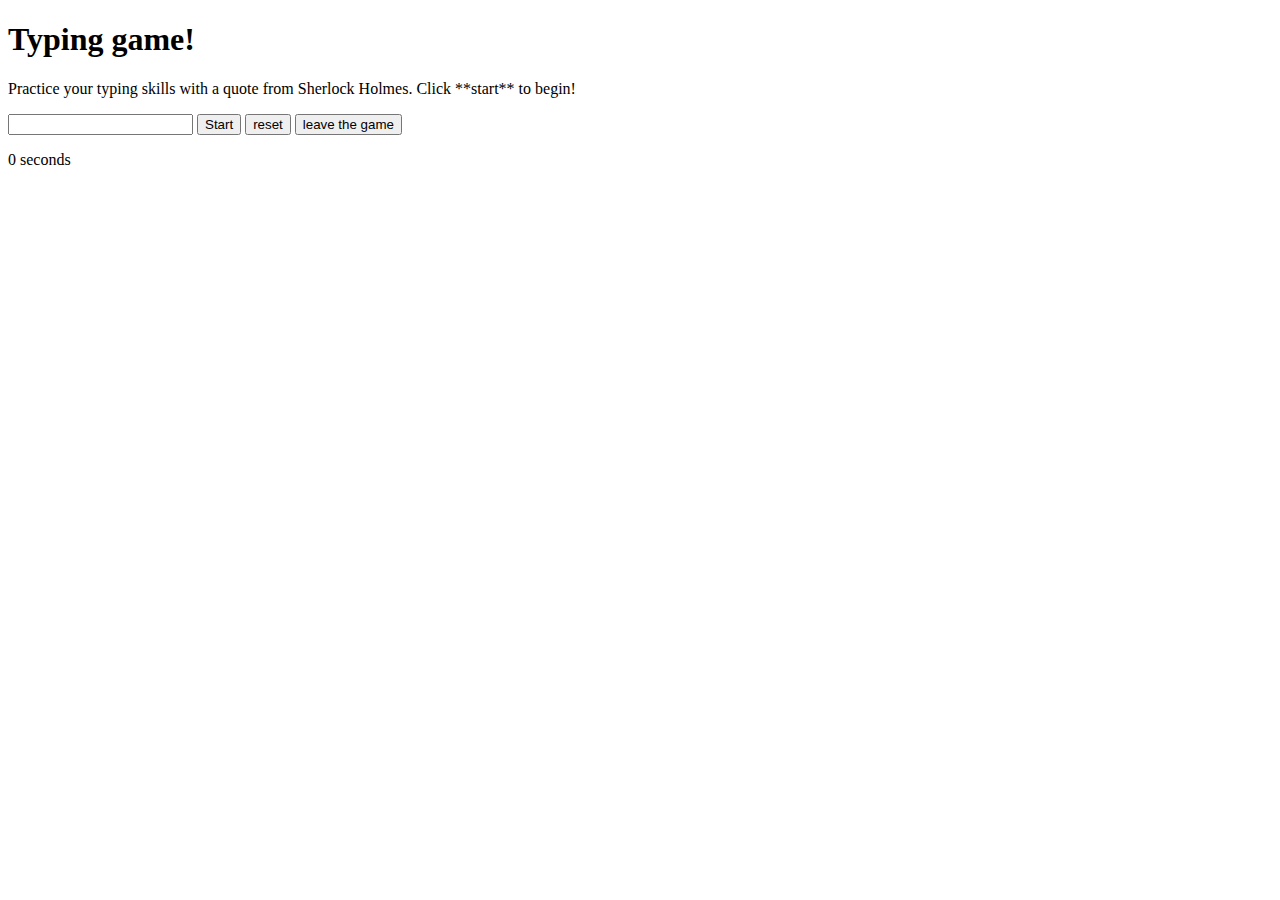
==== index.html @ 03853aa9 "Ajout d'un chronomètre affiché sur l'interface" ====
<!DOCTYPE html>
<html lang="en">
<head>
    <meta charset="UTF-8">
    <meta name="viewport" content="width=device-width, initial-scale=1.0">
    <title>Main</title>
    <link rel="stylesheet" href="./style.css">
</head>
<body>
    <h1>Typing game!</h1>
  <p>Practice your typing skills with a quote from Sherlock Holmes. Click **start** to begin!</p>
  <p id="quote"></p> <!-- Ceci affichera la citation -->
  <p id="message"></p> <!-- Ceci affichera chaque messages d'état -->
  <div>
    <input type="text" aria-label="current word" id="typed-value" /> <!-- La zone de texte pour la saisie -->
    <button type="button" id="start">Start</button> <!-- Pour commencer le jeu -->
    <button type="reset" id="reset">reset</button> <!--Recommence une partie -->
    <button type="button" id="quit">leave the game</button> <!-- retourne sur l'écran d'accueil-->
    <p><span id="timer">0</span> seconds</p>
  </div>
  <script src="script.js"></script>
</body>
</html>
---- style.css ----
.highlight {
    background-color: yellow;
  }
  
  .error {
    background-color: lightcoral;
    border: red;
  }
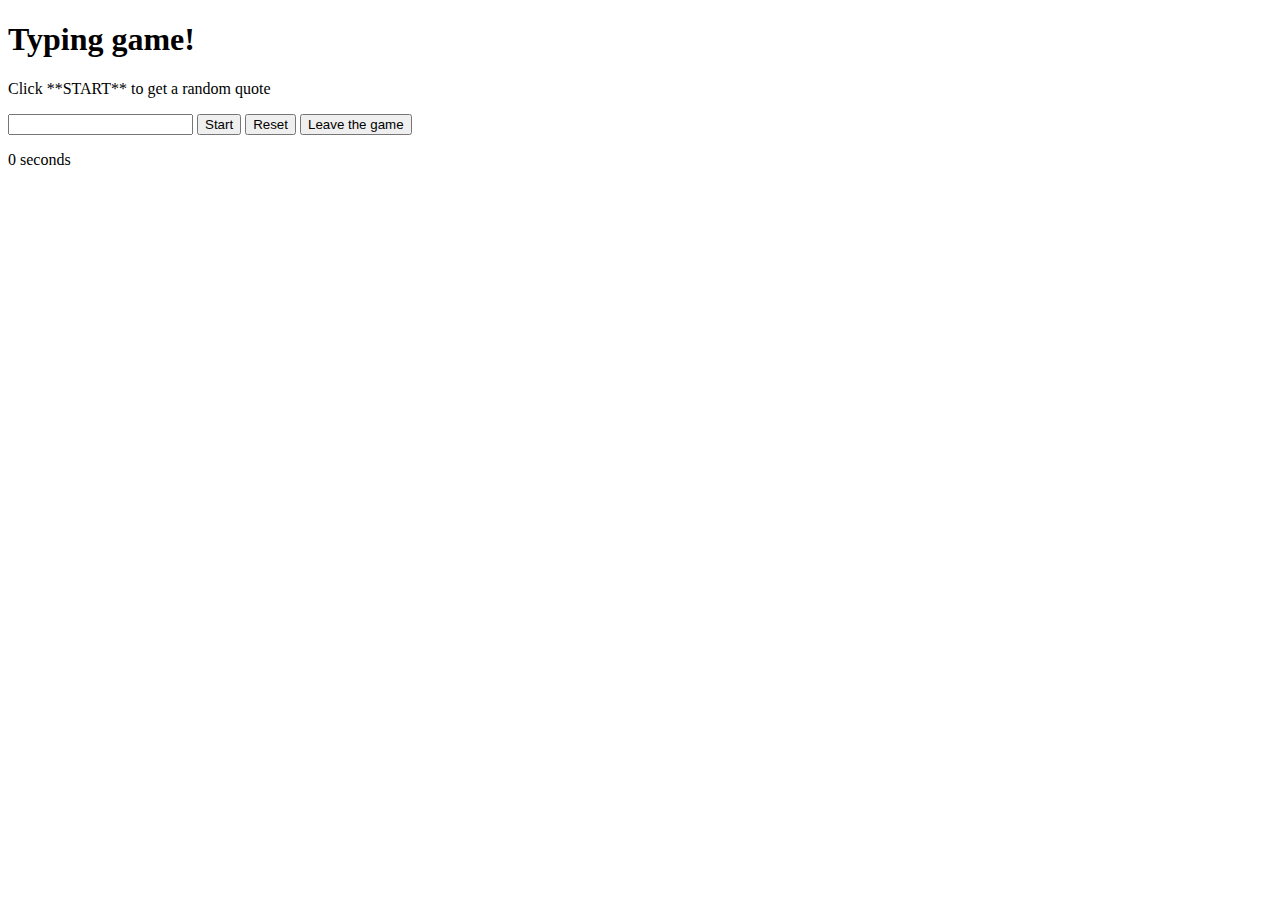
==== commit 6806a3cd: "Implémentation de l'option pour recommencer une partie" ====
--- a/index.html
+++ b/index.html
@@ -8,14 +8,15 @@
 </head>
 <body>
     <h1>Typing game!</h1>
-  <p>Practice your typing skills with a quote from Sherlock Holmes. Click **start** to begin!</p>
+  <p>Click **START** to get a random quote</p>
   <p id="quote"></p> <!-- Ceci affichera la citation -->
   <p id="message"></p> <!-- Ceci affichera chaque messages d'état -->
   <div>
     <input type="text" aria-label="current word" id="typed-value" /> <!-- La zone de texte pour la saisie -->
     <button type="button" id="start">Start</button> <!-- Pour commencer le jeu -->
-    <button type="reset" id="reset">reset</button> <!--Recommence une partie -->
-    <button type="button" id="quit">leave the game</button> <!-- retourne sur l'écran d'accueil-->
+    <button type="reset" id="reset">Reset</button> <!--Recommence une partie -->
+    <button type="button" id="restart">Restart</button> <!--Recommence la phrase-->
+    <button type="button" id="quit">Leave the game</button> <!-- retourne sur l'écran d'accueil-->
     <p><span id="timer">0</span> seconds</p>
   </div>
   <script src="script.js"></script>
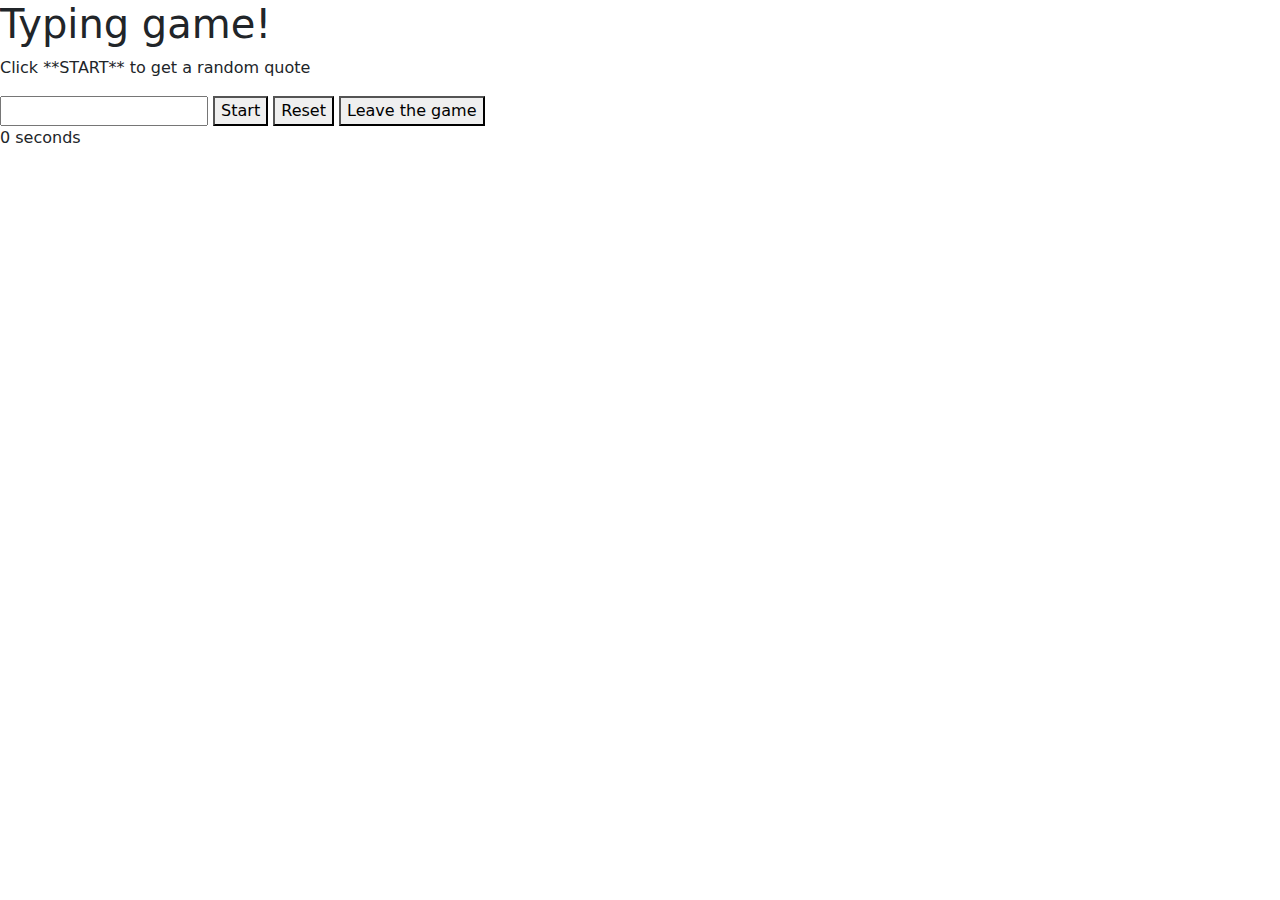
==== commit 5b2696f0: "Css de la page d'accueil" ====
--- a/index.html
+++ b/index.html
@@ -5,6 +5,8 @@
     <meta name="viewport" content="width=device-width, initial-scale=1.0">
     <title>Main</title>
     <link rel="stylesheet" href="./style.css">
+    <link rel="stylesheet" href="https://cdn.jsdelivr.net/npm/bootstrap@5.3.0/dist/css/bootstrap.min.css">
+
 </head>
 <body>
     <h1>Typing game!</h1>
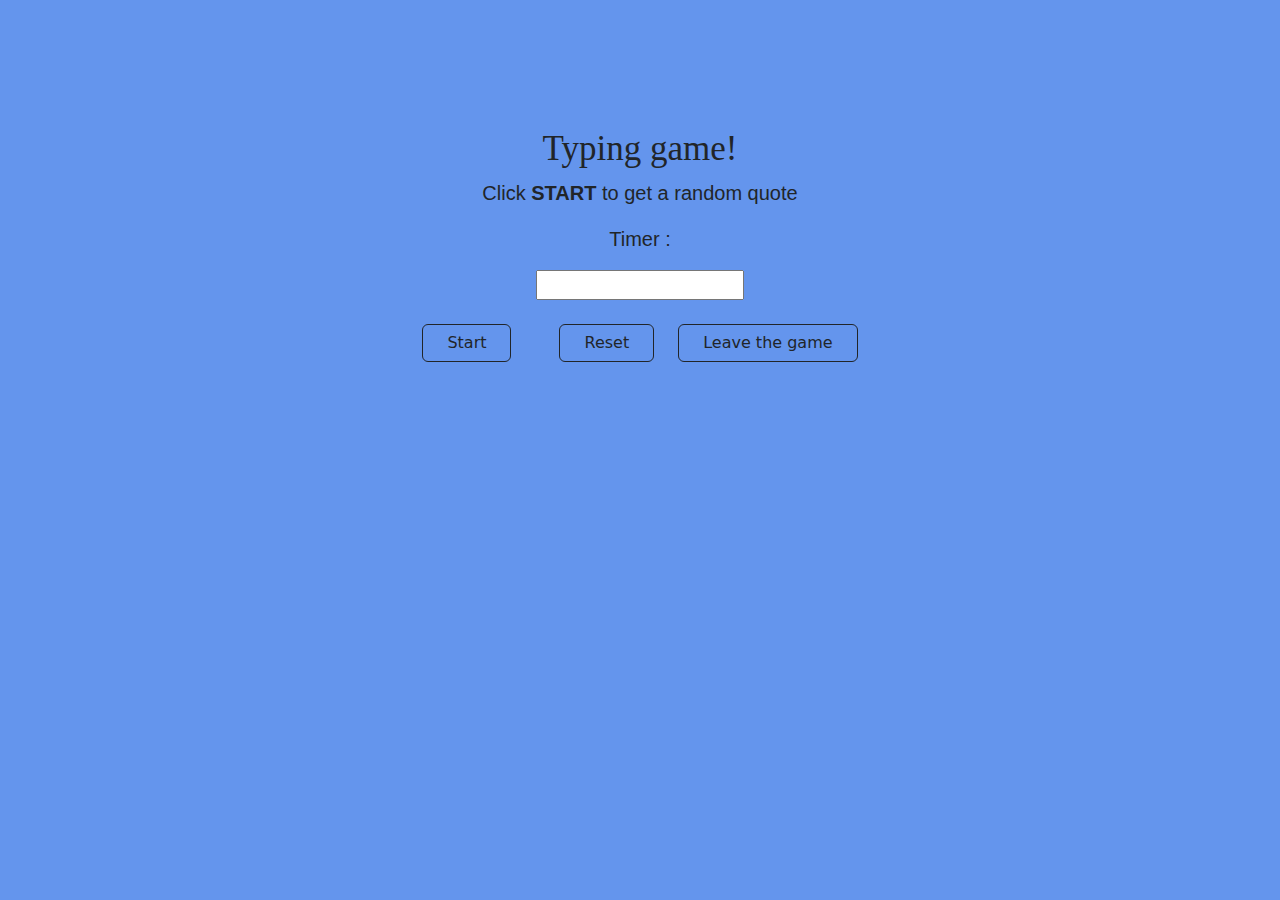
==== commit 36f75152: "Version 1.0 du jeu !" ====
--- a/index.html
+++ b/index.html
@@ -4,23 +4,48 @@
     <meta charset="UTF-8">
     <meta name="viewport" content="width=device-width, initial-scale=1.0">
     <title>Main</title>
+    <link rel="stylesheet" href="https://cdn.jsdelivr.net/npm/bootstrap@5.3.0/dist/css/bootstrap.min.css">
     <link rel="stylesheet" href="./style.css">
-    <link rel="stylesheet" href="https://cdn.jsdelivr.net/npm/bootstrap@5.3.0/dist/css/bootstrap.min.css">
 
 </head>
 <body>
     <h1>Typing game!</h1>
-  <p>Click **START** to get a random quote</p>
-  <p id="quote"></p> <!-- Ceci affichera la citation -->
-  <p id="message"></p> <!-- Ceci affichera chaque messages d'état -->
-  <div>
+
+  <div class="container" id="instruction">
+    <p>Click <b>START</b> to get a random quote</p>
+  </div>
+
+  <div class="container" id="quotes" >
+    <p id="quote"></p> <!-- Ceci affichera la citation -->
+    <p id="message"></p> <!-- Ceci affichera chaque messages d'état -->
+  </div>
+
+  <div class="container">
+    <p>Timer : <span id="timer"></span></p>
+  </div>
+  
+  <div class="container" id="textzone">
     <input type="text" aria-label="current word" id="typed-value" /> <!-- La zone de texte pour la saisie -->
-    <button type="button" id="start">Start</button> <!-- Pour commencer le jeu -->
-    <button type="reset" id="reset">Reset</button> <!--Recommence une partie -->
-    <button type="button" id="restart">Restart</button> <!--Recommence la phrase-->
-    <button type="button" id="quit">Leave the game</button> <!-- retourne sur l'écran d'accueil-->
-    <p><span id="timer">0</span> seconds</p>
   </div>
+
+  <div class="container text-center mt-4">
+    <div class="row justify-content-center">
+        <div class="col-auto">
+            <button type="button" id="start" class="btn btn-outline-dark px-4">Start</button>
+        </div>
+        <div class="col-auto">
+          <button type="button" id="restart" class="btn btn-outline-dark px-4">Restart</button>
+      </div>
+        <div class="col-auto">
+            <button type="reset" id="reset" class="btn btn-outline-dark px-4">Reset</button>
+        </div>
+        <div class="col-auto">
+            <button type="button" id="quit" class="btn btn-outline-dark px-4">Leave the game</button>
+        </div>
+    </div>
+</div>
+
+  
   <script src="script.js"></script>
 </body>
 </html>--- a/style.css
+++ b/style.css
@@ -1,9 +1,28 @@
+h1{
+  text-align: center;
+  margin-top: 10%;
+  font-family: Comic Sans MS, Comic Sans, cursive;
+  font-size: 35px;
+}
+
+p{
+  font-family: Arial Narrow, sans-serif;
+  font-size: 20px;
+}
+
+body{
+  background-color: #6495ed;
+}
 
 .highlight {
-    background-color: yellow;
+    background-color: #C2EABA;
   }
   
-  .error {
+.error {
     background-color: lightcoral;
     border: red;
-  }+}
+
+.container{
+  text-align: center;
+}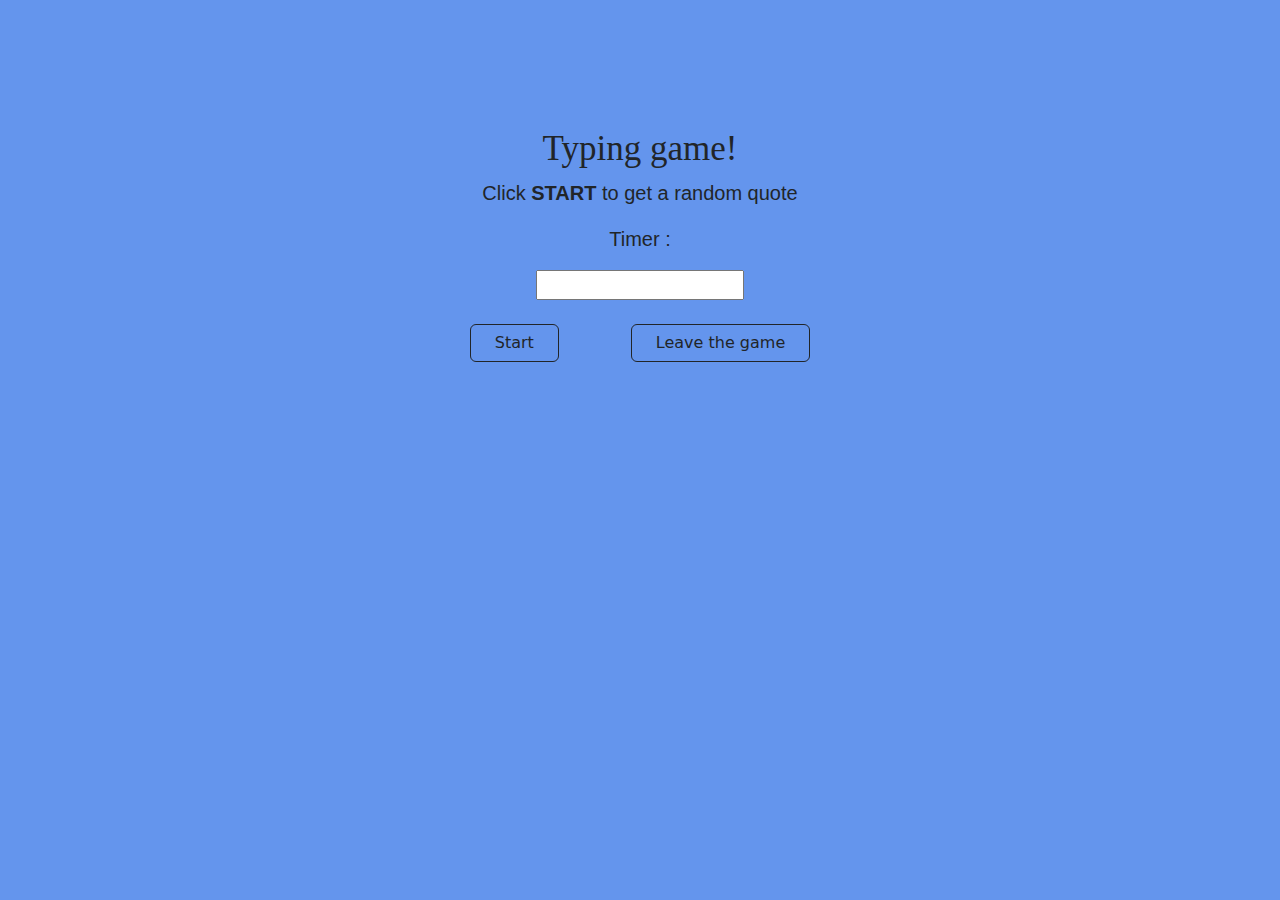
==== commit b78005ef: "ajustement css de la page pour la responsivité" ====
--- a/index.html
+++ b/index.html
@@ -3,7 +3,7 @@
 <head>
     <meta charset="UTF-8">
     <meta name="viewport" content="width=device-width, initial-scale=1.0">
-    <title>Main</title>
+    <title>Typping game</title>
     <link rel="stylesheet" href="https://cdn.jsdelivr.net/npm/bootstrap@5.3.0/dist/css/bootstrap.min.css">
     <link rel="stylesheet" href="./style.css">
 
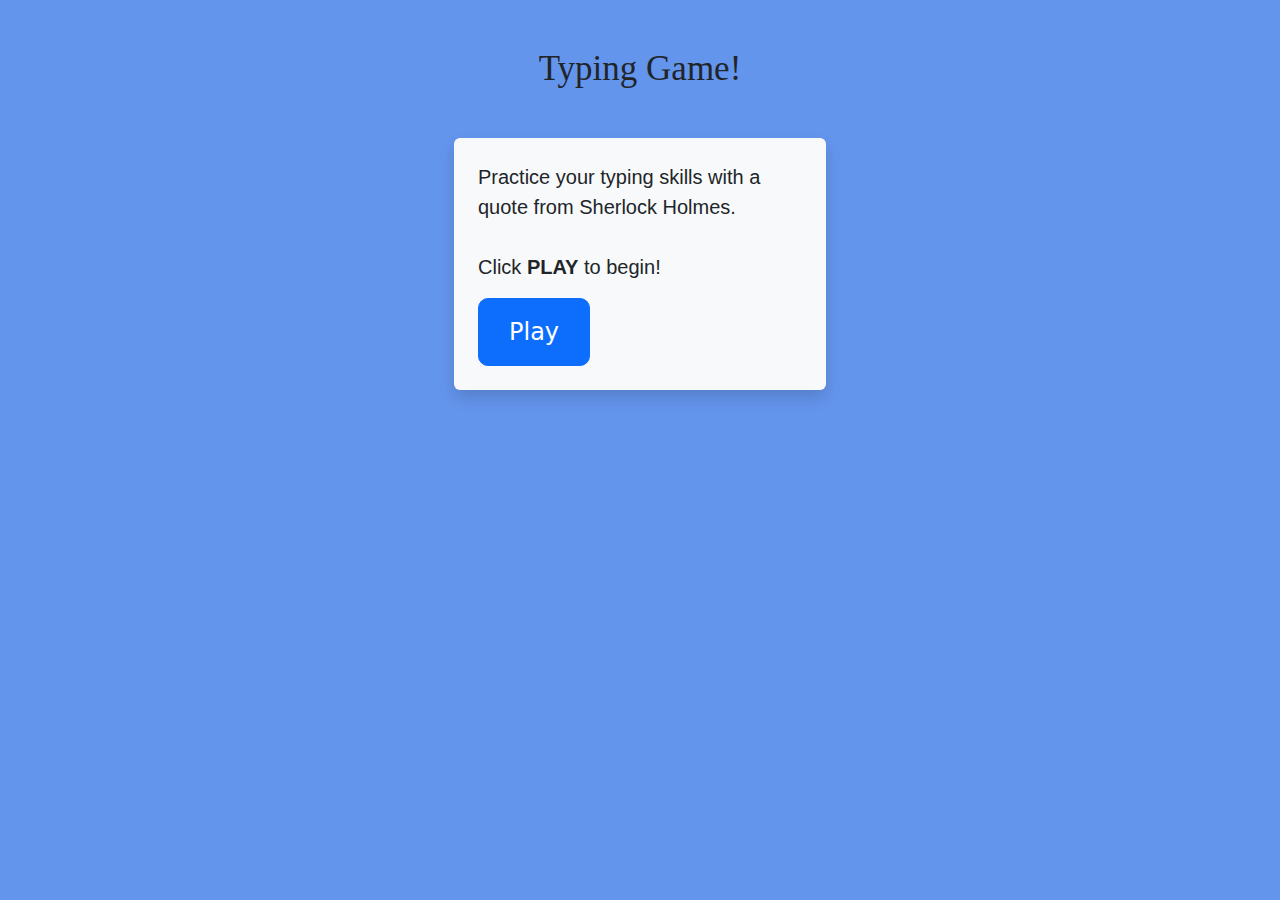
==== commit d15c04e9: "Changement de nom des fichiers" ====
--- a/index.html
+++ b/index.html
@@ -3,49 +3,25 @@
 <head>
     <meta charset="UTF-8">
     <meta name="viewport" content="width=device-width, initial-scale=1.0">
-    <title>Typping game</title>
-    <link rel="stylesheet" href="https://cdn.jsdelivr.net/npm/bootstrap@5.3.0/dist/css/bootstrap.min.css">
-    <link rel="stylesheet" href="./style.css">
+    <title>Typing Game</title>
 
+    <!-- Bootstrap CSS -->
+    <link href="https://cdn.jsdelivr.net/npm/bootstrap@5.3.0/dist/css/bootstrap.min.css" rel="stylesheet">
+    
+    <link rel="stylesheet" href="./Accueil.css">
 </head>
 <body>
-    <h1>Typing game!</h1>
 
-  <div class="container" id="instruction">
-    <p>Click <b>START</b> to get a random quote</p>
-  </div>
+    <h1 class="mt-5">Typing Game!</h1>
 
-  <div class="container" id="quotes" >
-    <p id="quote"></p> <!-- Ceci affichera la citation -->
-    <p id="message"></p> <!-- Ceci affichera chaque messages d'état -->
-  </div>
-
-  <div class="container">
-    <p>Timer : <span id="timer"></span></p>
-  </div>
-  
-  <div class="container" id="textzone">
-    <input type="text" aria-label="current word" id="typed-value" /> <!-- La zone de texte pour la saisie -->
-  </div>
-
-  <div class="container text-center mt-4">
-    <div class="row justify-content-center">
-        <div class="col-auto">
-            <button type="button" id="start" class="btn btn-outline-dark px-4">Start</button>
-        </div>
-        <div class="col-auto">
-          <button type="button" id="restart" class="btn btn-outline-dark px-4">Restart</button>
-      </div>
-        <div class="col-auto">
-            <button type="reset" id="reset" class="btn btn-outline-dark px-4">Reset</button>
-        </div>
-        <div class="col-auto">
-            <button type="button" id="quit" class="btn btn-outline-dark px-4">Leave the game</button>
+    <div class="container d-flex justify-content-center mt-5">
+        <div class="col-md-4 bg-light text-dark p-4 rounded shadow">
+            <p>Practice your typing skills with a quote from Sherlock Holmes. <br><br>Click <b>PLAY</b> to begin!</p>
+            <button type="button" id="play" class="btn btn-primary btn-lg">Play</button>
         </div>
     </div>
-</div>
 
-  
-  <script src="script.js"></script>
+    <script src="Accueil.js"></script>
+
 </body>
-</html>+</html>
--- a/Accueil.css
+++ b/Accueil.css
@@ -0,0 +1,23 @@
+h1 {
+    font-family: "Comic Sans MS", cursive;
+    font-size: 35px;
+    text-align: center;
+}
+
+body{
+    background-color: #6495ed;
+  }
+
+p {
+    font-family: "Arial Narrow", sans-serif;
+    font-size: 20px;
+}
+
+#play {
+    font-size: 24px;
+    padding: 15px 30px;
+    border-radius: 10px;
+    cursor: pointer;
+    justify-content: center;
+}
+
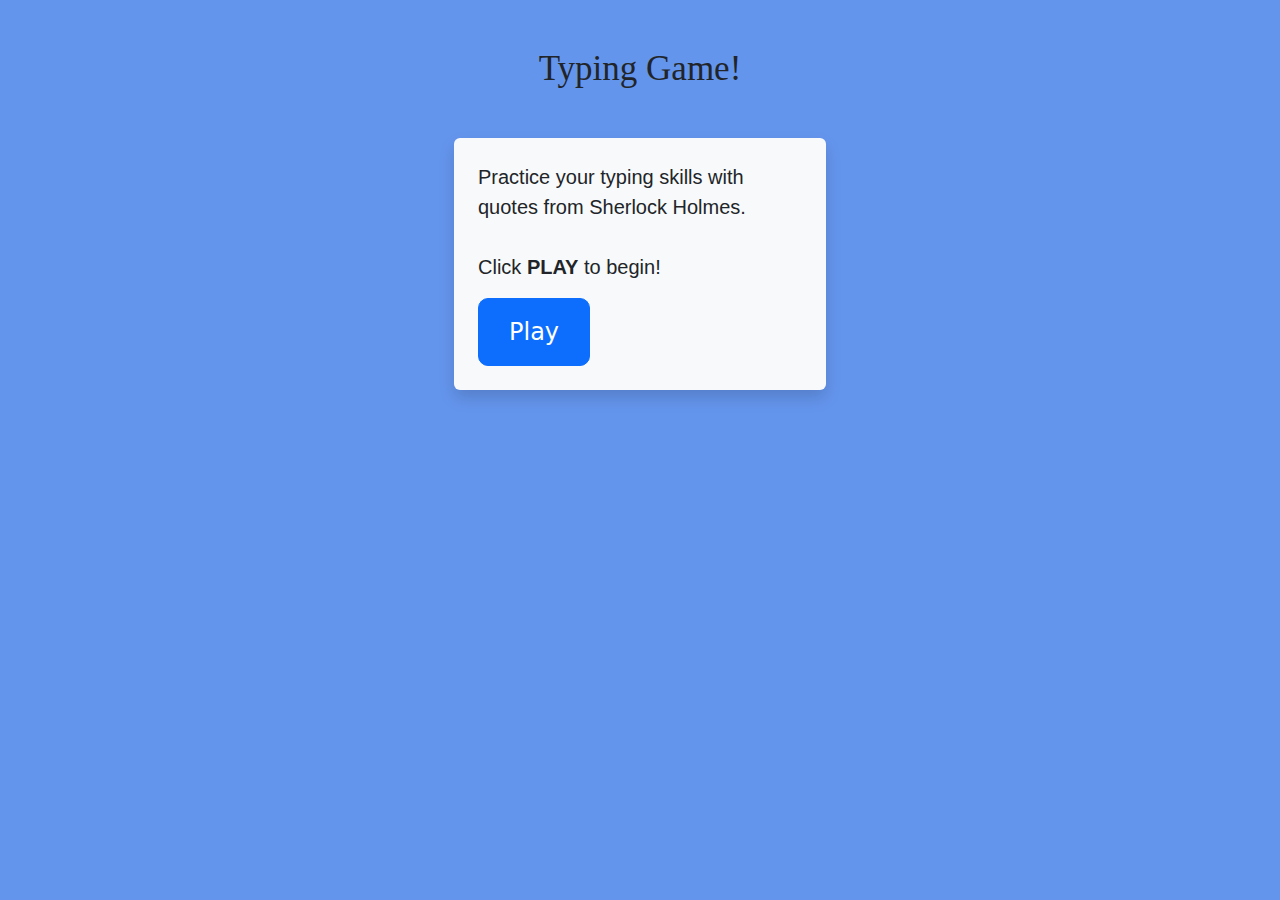
==== commit b94951f8: "Ajustement de l'interface" ====
--- a/index.html
+++ b/index.html
@@ -16,7 +16,7 @@
 
     <div class="container d-flex justify-content-center mt-5">
         <div class="col-md-4 bg-light text-dark p-4 rounded shadow">
-            <p>Practice your typing skills with a quote from Sherlock Holmes. <br><br>Click <b>PLAY</b> to begin!</p>
+            <p>Practice your typing skills with quotes from Sherlock Holmes. <br><br>Click <b>PLAY</b> to begin!</p>
             <button type="button" id="play" class="btn btn-primary btn-lg">Play</button>
         </div>
     </div>
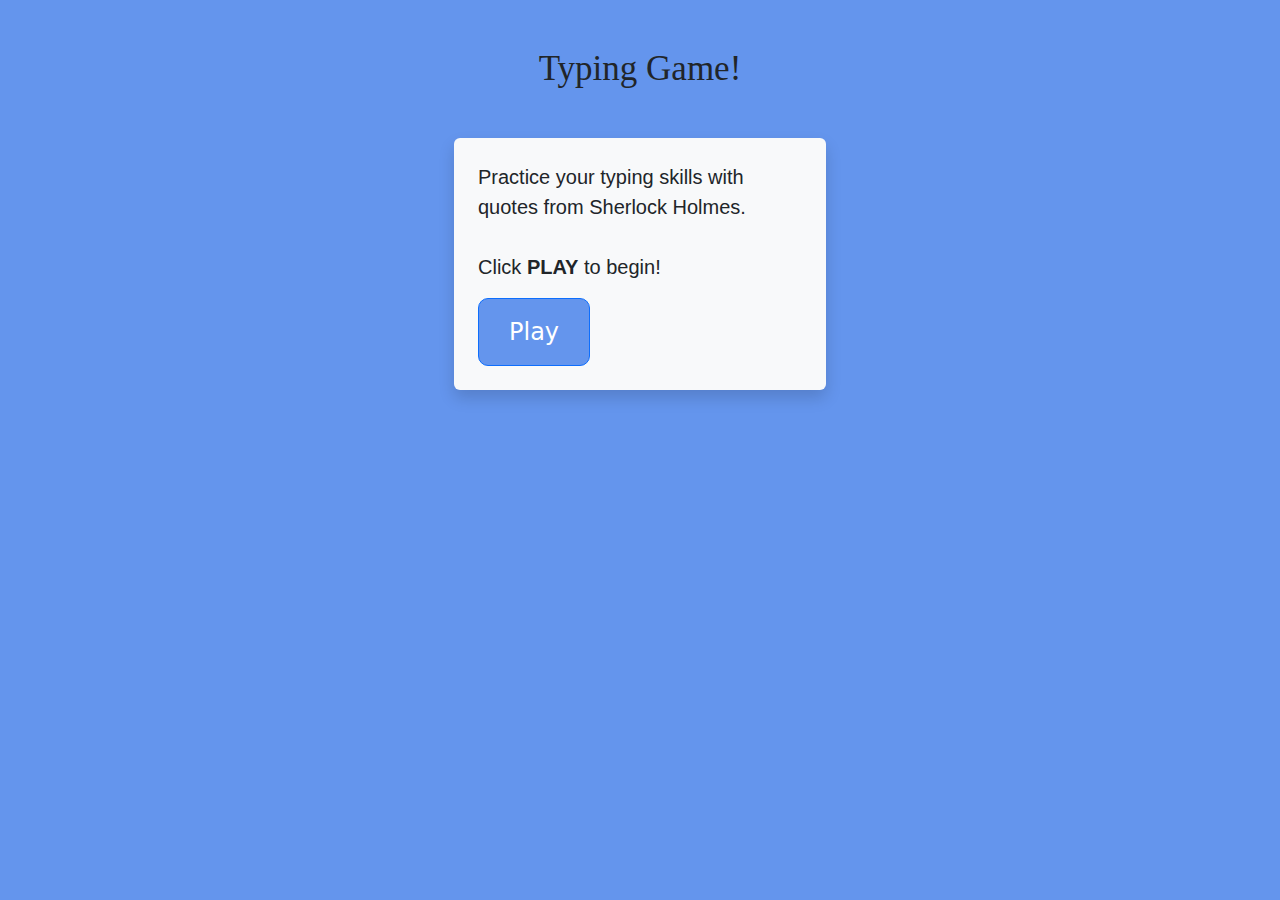
==== commit b8ac49c7: "derniers ajustements (j'espère)" ====
--- a/index.html
+++ b/index.html
@@ -14,7 +14,7 @@
 
     <h1 class="mt-5">Typing Game!</h1>
 
-    <div class="container d-flex justify-content-center mt-5">
+    <div class="container d-flex justify-content-center mt-5" id="centralblock">
         <div class="col-md-4 bg-light text-dark p-4 rounded shadow">
             <p>Practice your typing skills with quotes from Sherlock Holmes. <br><br>Click <b>PLAY</b> to begin!</p>
             <button type="button" id="play" class="btn btn-primary btn-lg">Play</button>
--- a/Accueil.css
+++ b/Accueil.css
@@ -19,5 +19,7 @@
     border-radius: 10px;
     cursor: pointer;
     justify-content: center;
+    background-color:  #6495ed;
 }
 
+
